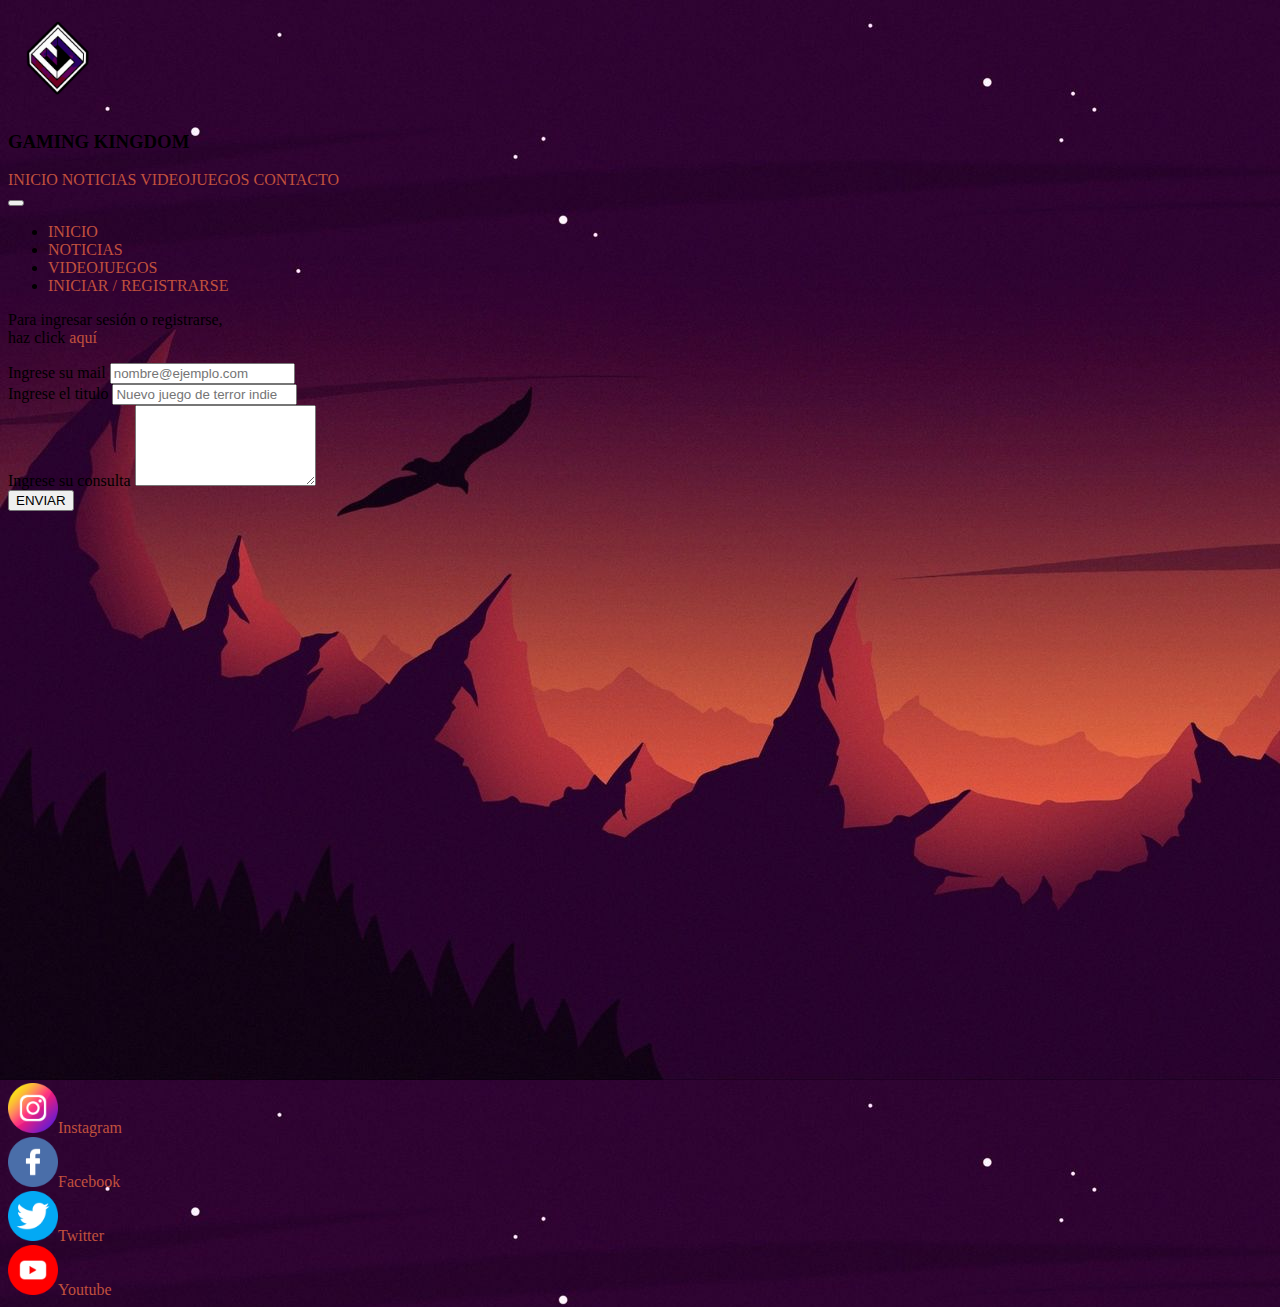
==== pages/contacto.html @ 9e29700c "probando git parte 2" ====
<!DOCTYPE html>
<html lang="en">
<head>
    <meta charset="UTF-8">
    <meta http-equiv="X-UA-Compatible" content="IE=edge">
    <meta name="viewport" content="width=device-width, initial-scale=1.0">
    <link href="https://cdn.jsdelivr.net/npm/bootstrap@5.1.3/dist/css/bootstrap.min.css" rel="stylesheet" integrity="sha384-1BmE4kWBq78iYhFldvKuhfTAU6auU8tT94WrHftjDbrCEXSU1oBoqyl2QvZ6jIW3" crossorigin="anonymous">
    <link rel="stylesheet" href="../css/styles.css">
    <link rel="shorcut icon" href="../img/logo.png">
    <title>CONTACTO</title>
</head>
<body>
    <header class="container-fluid">
        <div class="row align-items-center text-white">
            <div class="col-xxl-1 col-xl-1 col-2 text-center">
                <img height="100px" class="logo" src="../img/logo.png" alt="Logo de Gaming Kingdom">
            </div>
            <div class="col-xxl-3 col-xl-3 col-8 text-center ">
                <h3 class="fs-1">GAMING KINGDOM</h3>
            </div>
            <div class="d-none d-xl-flex col-xxl-6 col-xl-7 justify-content-between fs-2">
                <a href="../index.html">INICIO</a>
                <a href="./noticias.html">NOTICIAS</a>
                <a href="./videojuegos.html">VIDEOJUEGOS</a>
                <a href="./contacto.html">CONTACTO</a>
            </div>
            <div class="d-xxl-none d-xl-none col-2 dropdown dropstart d-flex justify-content-center">
                <nav class="navbar navbar-dark">
                <button class="navbar-toggler" type="button" id="dropdownMenuButton1" data-bs-toggle="dropdown" data-bs-target="#navbarToggleExternalContent" aria-controls="navbarToggleExternalContent" aria-expanded="false" aria-label="Toggle navigation">
                    <span class="navbar-toggler-icon"></span>
                </button>
                <ul class="dropdown-menu" aria-labelledby="dropdownMenuButton1">
                    <li><a class="dropdown-item" href="../index.html">INICIO</a></li>
                    <li><a class="dropdown-item" href="./noticias.html">NOTICIAS</a></li>
                    <li><a class="dropdown-item" href="./videojuegos.html">VIDEOJUEGOS</a></li>
                    <li><a class="dropdown-item" href="./ingreso-registro.html">INICIAR / REGISTRARSE</a></li>
                </ul>
                </nav>
            </div>
            <div class="d-none d-xxl-flex d-xl-flex col-xxl-2 col-xl-1 col-2 text-center justify-content-center">
                <p>Para ingresar sesión o registrarse, <br> haz click <a class="" href="./ingreso-registro.html">aquí</a></p>
            </div>
        </div>
    </header>
    <main class="container-fluid d-flex flex-column justify-content-center align-items-center fs-1 text-white">
        <div class="mb-3">
            <label for="mail" class="form-label">Ingrese su mail</label>
            <input type="email" class="form-control" id="mail" placeholder="nombre@ejemplo.com">
        </div>
        <div class="mb-3">
            <label for="titulo" class="form-label">Ingrese el titulo</label>
            <input type="email" class="form-control" id="titulo" placeholder="Nuevo juego de terror indie">
        </div>
        <div class="mb-3">
            <label for="texto" class="form-label">Ingrese su consulta</label>
            <textarea class="form-control" id="texto" rows="5"></textarea>
        </div>
        <button type="button" class="btn btn-dark">ENVIAR</button>
    </main>
    <footer class="container-fluid">
        <div class="row fs-3">
            <div class="col text-center"><a href="#"><img class="d-inline" height="50px" src="../img/instagram.png" alt="instagram"></a><a class="d-none d-lg-inline ms-2" href="#">Instagram</a></div>
            <div class="col text-center"><a href="#"><img class="d-inline" height="50px" src="../img/facebook.png" alt="facebook"></a><a class="d-none d-lg-inline ms-2" href="#">Facebook</a></div>
            <div class="col text-center"><a href="#"><img class="d-inline" height="50px" src="../img/twitter.png" alt="twitter"></a><a class="d-none d-lg-inline ms-2" href="#">Twitter</a></div>
            <div class="col text-center"><a href="#"><img class="d-inline" height="50px" src="../img/youtube.png" alt="youtube"></a><a class="d-none d-lg-inline ms-2" href="#">Youtube</a></div>
        </div>
    </footer>
    <script src="https://cdn.jsdelivr.net/npm/bootstrap@5.1.3/dist/js/bootstrap.bundle.min.js" integrity="sha384-ka7Sk0Gln4gmtz2MlQnikT1wXgYsOg+OMhuP+IlRH9sENBO0LRn5q+8nbTov4+1p" crossorigin="anonymous"></script>
</body>
</html>
---- css/styles.css ----
body {
  background-image: url("../img/fondo.jpg");
}

p a {
  color: #c1513d;
  text-decoration: none;
}

header a {
  color: #c1513d;
  text-decoration: none;
}
header a:hover {
  color: #7a2636;
}

main {
  height: 80vh;
}
main .noticias {
  height: 20vh;
  width: 80vw;
  background-image: url("../img/fondoNoticias.webp");
  background-repeat: no-repeat;
  background-attachment: fixed;
  background-position: center top;
}
main .videojuegos {
  background-image: url("../img/fondoVideojuegos.jpg");
  height: 20vh;
  width: 80vw;
  background-attachment: fixed;
  background-position: 50% 100%;
}
main .contacto {
  background-image: url("../img/fondoContacto.jpg");
  height: 20vh;
  width: 80vw;
  background-repeat: no-repeat;
  background-size: cover;
}

footer a {
  color: #c1513d;
  text-decoration: none;
}
footer a:hover {
  color: #7a2636;
}/*# sourceMappingURL=styles.css.map */
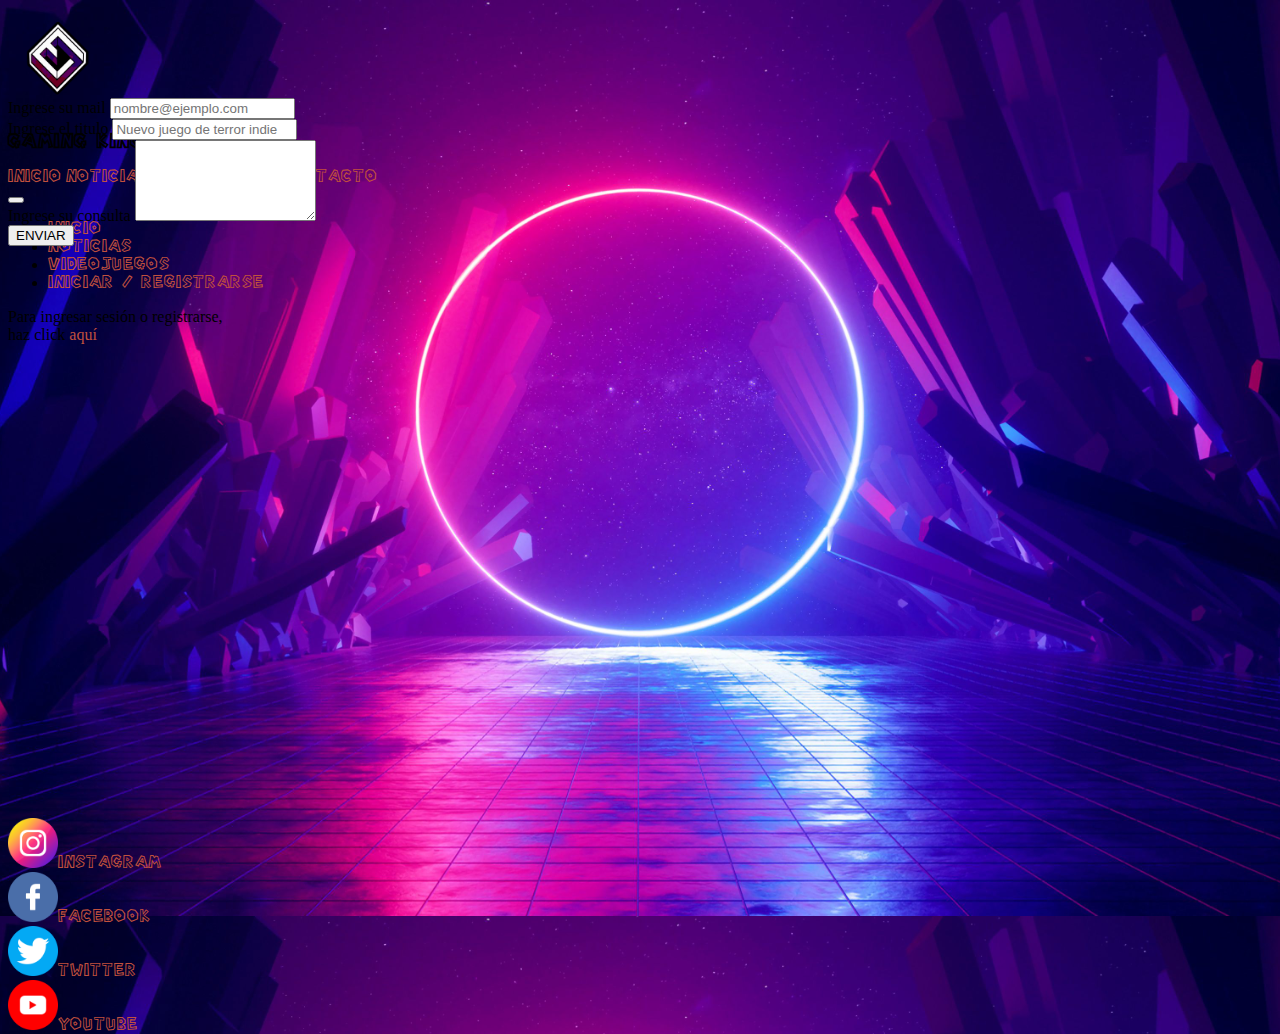
==== commit e373ac31: "primera act del proyecto" ====
--- a/pages/contacto.html
+++ b/pages/contacto.html
@@ -4,16 +4,18 @@
     <meta charset="UTF-8">
     <meta http-equiv="X-UA-Compatible" content="IE=edge">
     <meta name="viewport" content="width=device-width, initial-scale=1.0">
+    <meta name="description" content="Contacto de Gaming Kingdom">
+    <meta name="keywords" content="GAMING KINGDOM, GAMING, KINGDOM, E-SPORTS, CONTACTO">
     <link href="https://cdn.jsdelivr.net/npm/bootstrap@5.1.3/dist/css/bootstrap.min.css" rel="stylesheet" integrity="sha384-1BmE4kWBq78iYhFldvKuhfTAU6auU8tT94WrHftjDbrCEXSU1oBoqyl2QvZ6jIW3" crossorigin="anonymous">
     <link rel="stylesheet" href="../css/styles.css">
-    <link rel="shorcut icon" href="../img/logo.png">
+    <link rel="shorcut icon" href="../assets/img/logo.png">
     <title>CONTACTO</title>
 </head>
 <body>
     <header class="container-fluid">
         <div class="row align-items-center text-white">
             <div class="col-xxl-1 col-xl-1 col-2 text-center">
-                <img height="100px" class="logo" src="../img/logo.png" alt="Logo de Gaming Kingdom">
+                <img height="100px" class="logo" src="../assets/img/logo.png" alt="Logo de Gaming Kingdom">
             </div>
             <div class="col-xxl-3 col-xl-3 col-8 text-center ">
                 <h3 class="fs-1">GAMING KINGDOM</h3>
@@ -42,7 +44,7 @@
             </div>
         </div>
     </header>
-    <main class="container-fluid d-flex flex-column justify-content-center align-items-center fs-1 text-white">
+    <main id="mainContacto" class="container-fluid d-flex flex-column justify-content-center align-items-center fs-1 text-white">
         <div class="mb-3">
             <label for="mail" class="form-label">Ingrese su mail</label>
             <input type="email" class="form-control" id="mail" placeholder="nombre@ejemplo.com">
@@ -59,10 +61,10 @@
     </main>
     <footer class="container-fluid">
         <div class="row fs-3">
-            <div class="col text-center"><a href="#"><img class="d-inline" height="50px" src="../img/instagram.png" alt="instagram"></a><a class="d-none d-lg-inline ms-2" href="#">Instagram</a></div>
-            <div class="col text-center"><a href="#"><img class="d-inline" height="50px" src="../img/facebook.png" alt="facebook"></a><a class="d-none d-lg-inline ms-2" href="#">Facebook</a></div>
-            <div class="col text-center"><a href="#"><img class="d-inline" height="50px" src="../img/twitter.png" alt="twitter"></a><a class="d-none d-lg-inline ms-2" href="#">Twitter</a></div>
-            <div class="col text-center"><a href="#"><img class="d-inline" height="50px" src="../img/youtube.png" alt="youtube"></a><a class="d-none d-lg-inline ms-2" href="#">Youtube</a></div>
+            <div class="col text-center"><a href="#"><img class="d-inline" height="50px" src="../assets/img/instagram.png" alt="instagram"></a><a class="d-none d-lg-inline ms-2" href="#">Instagram</a></div>
+            <div class="col text-center"><a href="#"><img class="d-inline" height="50px" src="../assets/img/facebook.png" alt="facebook"></a><a class="d-none d-lg-inline ms-2" href="#">Facebook</a></div>
+            <div class="col text-center"><a href="#"><img class="d-inline" height="50px" src="../assets/img/twitter.png" alt="twitter"></a><a class="d-none d-lg-inline ms-2" href="#">Twitter</a></div>
+            <div class="col text-center"><a href="#"><img class="d-inline" height="50px" src="../assets/img/youtube.png" alt="youtube"></a><a class="d-none d-lg-inline ms-2" href="#">Youtube</a></div>
         </div>
     </footer>
     <script src="https://cdn.jsdelivr.net/npm/bootstrap@5.1.3/dist/js/bootstrap.bundle.min.js" integrity="sha384-ka7Sk0Gln4gmtz2MlQnikT1wXgYsOg+OMhuP+IlRH9sENBO0LRn5q+8nbTov4+1p" crossorigin="anonymous"></script>
--- a/css/styles.css
+++ b/css/styles.css
@@ -1,49 +1,68 @@
+@font-face {
+  font-family: "SuperMarioBros";
+  src: url("../assets/fuentes/SuperMarioBros.ttf") format("truetype");
+}
 body {
-  background-image: url("../img/fondo.jpg");
+  background-image: url("../assets/img/fondo.jpg");
+  background-size: cover;
+  background-position: center;
 }
 
-p a {
-  color: #c1513d;
-  text-decoration: none;
+header {
+  height: 10vh;
 }
-
+header h3 {
+  font-family: SuperMarioBros;
+}
 header a {
   color: #c1513d;
   text-decoration: none;
+  font-family: SuperMarioBros;
 }
 header a:hover {
   color: #7a2636;
+}
+header p a {
+  font-family: none;
 }
 
 main {
   height: 80vh;
 }
-main .noticias {
+
+#mainInicio #noticias {
   height: 20vh;
-  width: 80vw;
-  background-image: url("../img/fondoNoticias.webp");
-  background-repeat: no-repeat;
-  background-attachment: fixed;
-  background-position: center top;
+  width: 100%;
+  background-image: url("../assets/img/fondoNoticias.webp");
+  background-size: cover;
+  background-position: center;
 }
-main .videojuegos {
-  background-image: url("../img/fondoVideojuegos.jpg");
+#mainInicio #videojuegos {
+  background-image: url("../assets/img/fondoVideojuegos.jpg");
   height: 20vh;
-  width: 80vw;
-  background-attachment: fixed;
-  background-position: 50% 100%;
+  width: 100%;
+  background-size: cover;
+  background-position: center;
 }
-main .contacto {
-  background-image: url("../img/fondoContacto.jpg");
+#mainInicio #contacto {
+  background-image: url("../assets/img/fondoContacto.jpg");
   height: 20vh;
-  width: 80vw;
-  background-repeat: no-repeat;
+  width: 100%;
   background-size: cover;
+  background-position: center;
 }
 
+#mainIngreso-Registro #ingresar, #mainIngreso-Registro #registrar {
+  height: 80vh;
+}
+
+footer {
+  height: 10vh;
+}
 footer a {
   color: #c1513d;
   text-decoration: none;
+  font-family: SuperMarioBros;
 }
 footer a:hover {
   color: #7a2636;
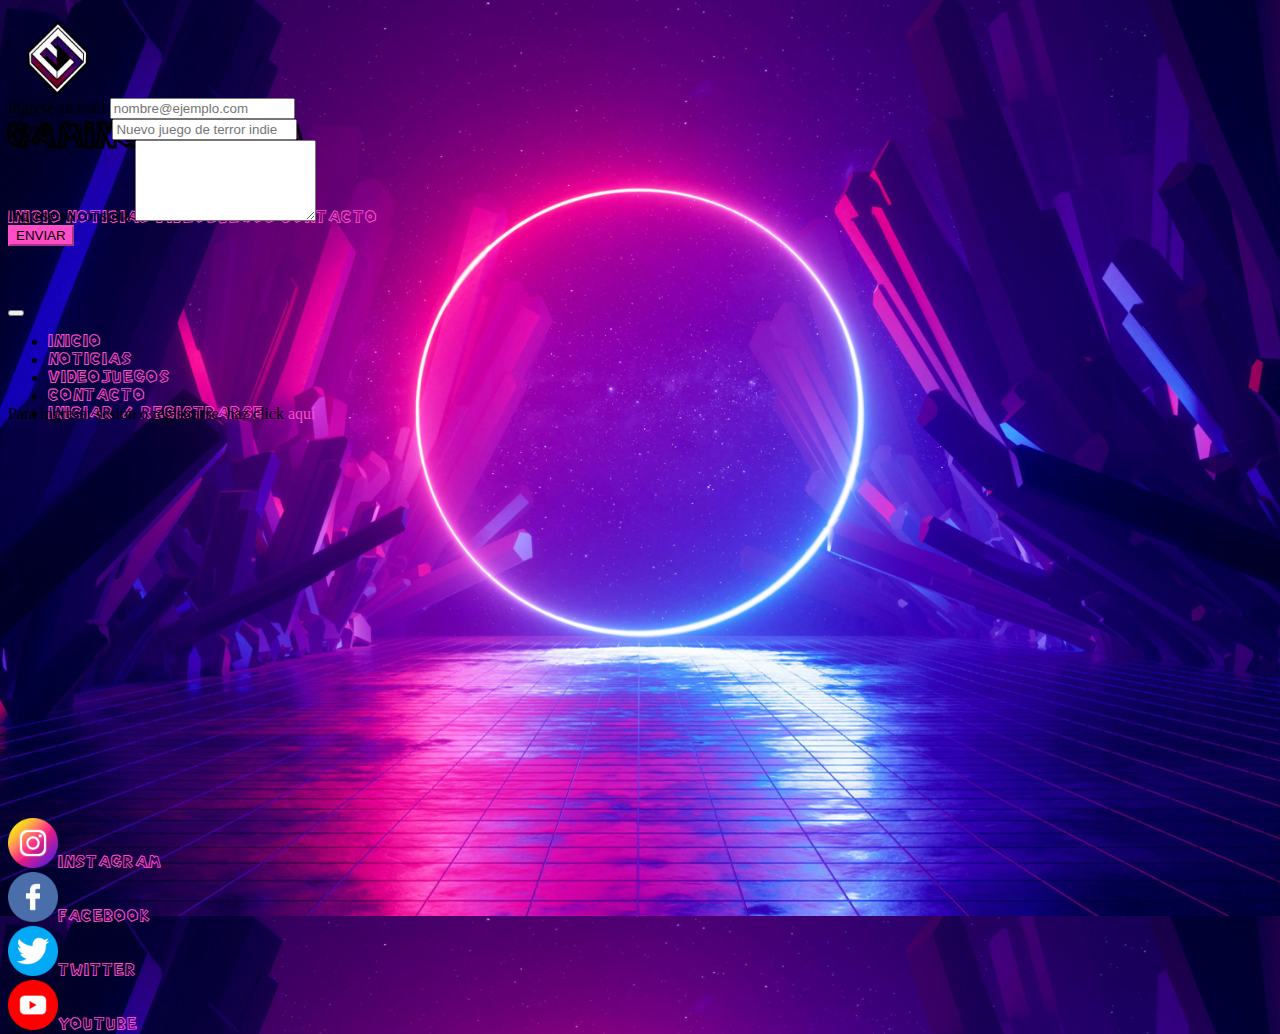
==== commit 6e585051: "3ra pre-entrega" ====
--- a/pages/contacto.html
+++ b/pages/contacto.html
@@ -14,46 +14,47 @@
 <body>
     <header class="container-fluid">
         <div class="row align-items-center text-white">
-            <div class="col-xxl-1 col-xl-1 col-2 text-center">
+            <div class="col-xxl-1 col-2 text-center d-flex align-items-center justify-content-center">
                 <img height="100px" class="logo" src="../assets/img/logo.png" alt="Logo de Gaming Kingdom">
             </div>
-            <div class="col-xxl-3 col-xl-3 col-8 text-center ">
-                <h3 class="fs-1">GAMING KINGDOM</h3>
+            <div class="col-xxl-3 col-8 text-center d-flex align-items-center justify-content-center">
+                <h1 class="fs-1">GAMING KINGDOM</h1>
             </div>
-            <div class="d-none d-xl-flex col-xxl-6 col-xl-7 justify-content-between fs-2">
+            <div class="d-none d-xxl-flex col-xxl-6 justify-content-between align-items-center fs-2">
                 <a href="../index.html">INICIO</a>
-                <a href="./noticias.html">NOTICIAS</a>
+                <a href="./noticias/1.html">NOTICIAS</a>
                 <a href="./videojuegos.html">VIDEOJUEGOS</a>
                 <a href="./contacto.html">CONTACTO</a>
             </div>
-            <div class="d-xxl-none d-xl-none col-2 dropdown dropstart d-flex justify-content-center">
+            <div class="d-xxl-none col-2 dropdown dropstart d-flex justify-content-center">
                 <nav class="navbar navbar-dark">
                 <button class="navbar-toggler" type="button" id="dropdownMenuButton1" data-bs-toggle="dropdown" data-bs-target="#navbarToggleExternalContent" aria-controls="navbarToggleExternalContent" aria-expanded="false" aria-label="Toggle navigation">
                     <span class="navbar-toggler-icon"></span>
                 </button>
                 <ul class="dropdown-menu" aria-labelledby="dropdownMenuButton1">
                     <li><a class="dropdown-item" href="../index.html">INICIO</a></li>
-                    <li><a class="dropdown-item" href="./noticias.html">NOTICIAS</a></li>
+                    <li><a class="dropdown-item" href="./noticias/1.html">NOTICIAS</a></li>
                     <li><a class="dropdown-item" href="./videojuegos.html">VIDEOJUEGOS</a></li>
+                    <li><a class="dropdown-item" href="./contacto.html">CONTACTO</a></li>
                     <li><a class="dropdown-item" href="./ingreso-registro.html">INICIAR / REGISTRARSE</a></li>
                 </ul>
                 </nav>
             </div>
-            <div class="d-none d-xxl-flex d-xl-flex col-xxl-2 col-xl-1 col-2 text-center justify-content-center">
-                <p>Para ingresar sesión o registrarse, <br> haz click <a class="" href="./ingreso-registro.html">aquí</a></p>
+            <div class="d-none d-xxl-flex col-xxl-2 col-2 text-center justify-content-center align-items-center">
+                <p>Para ingresar sesión o registrarse, haz click <a class="" href="./ingreso-registro.html">aquí</a></p>
             </div>
         </div>
     </header>
-    <main id="mainContacto" class="container-fluid d-flex flex-column justify-content-center align-items-center fs-1 text-white">
-        <div class="mb-3">
+    <main id="mainContacto" class="container d-flex flex-column justify-content-center fs-1 text-white text-center">
+        <div class="mb-5">
             <label for="mail" class="form-label">Ingrese su mail</label>
             <input type="email" class="form-control" id="mail" placeholder="nombre@ejemplo.com">
         </div>
-        <div class="mb-3">
+        <div class="mb-5">
             <label for="titulo" class="form-label">Ingrese el titulo</label>
             <input type="email" class="form-control" id="titulo" placeholder="Nuevo juego de terror indie">
         </div>
-        <div class="mb-3">
+        <div class="mb-5">
             <label for="texto" class="form-label">Ingrese su consulta</label>
             <textarea class="form-control" id="texto" rows="5"></textarea>
         </div>
--- a/css/styles.css
+++ b/css/styles.css
@@ -11,23 +11,46 @@
 header {
   height: 10vh;
 }
-header h3 {
+header div {
+  height: 100%;
+}
+header div #logo {
+  max-width: 100%;
+  max-height: 100%;
+}
+header h1 {
   font-family: SuperMarioBros;
 }
 header a {
-  color: #c1513d;
+  color: #ff4cc7;
   text-decoration: none;
   font-family: SuperMarioBros;
 }
 header a:hover {
-  color: #7a2636;
+  color: #aa3385;
 }
 header p a {
   font-family: none;
 }
 
+@media (max-width: 700px) {
+  header div #logo {
+    max-width: none;
+    max-height: none;
+    height: 85.19px;
+  }
+}
 main {
   height: 80vh;
+}
+
+.btn {
+  border-color: #ff4cc7;
+  background-color: #ff4cc7;
+}
+.btn:hover {
+  border-color: #aa3385;
+  background-color: #aa3385;
 }
 
 #mainInicio #noticias {
@@ -52,18 +75,75 @@
   background-position: center;
 }
 
-#mainIngreso-Registro #ingresar, #mainIngreso-Registro #registrar {
+@media (max-width: 575px) {
+  #mainInicio #noticias {
+    height: auto;
+  }
+  #mainInicio #videojuegos {
+    height: auto;
+  }
+  #mainInicio #contacto {
+    height: auto;
+  }
+}
+#mainIngreso-Registro #iniciar, #mainIngreso-Registro #registrar {
   height: 80vh;
+  max-width: 400px;
+}
+
+#mainNoticias .card {
+  width: 40rem;
+}
+#mainNoticias .card img {
+  height: 10rem;
+}
+#mainNoticias .card a {
+  text-decoration: none;
+  color: #6229d0;
+}
+#mainNoticias .page-item a {
+  color: #6229d0;
+}
+#mainNoticias .active a {
+  border-color: #6229d0;
+  background-color: #6229d0;
+  color: white;
+}
+
+#mainVideojuegos .card {
+  width: 40rem;
+}
+#mainVideojuegos .card img {
+  height: 10rem;
+}
+#mainVideojuegos .card a {
+  text-decoration: none;
+  color: #6229d0;
+}
+#mainVideojuegos .page-item a {
+  color: #6229d0;
+}
+#mainVideojuegos .active a {
+  border-color: #6229d0;
+  background-color: #6229d0;
+  color: white;
+}
+
+#mainContacto {
+  max-width: 600px;
 }
 
 footer {
   height: 10vh;
 }
-footer a {
-  color: #c1513d;
+footer .row {
+  height: 100%;
+}
+footer .row a {
+  color: #ff4cc7;
   text-decoration: none;
   font-family: SuperMarioBros;
 }
-footer a:hover {
-  color: #7a2636;
+footer .row a:hover {
+  color: #aa3385;
 }/*# sourceMappingURL=styles.css.map */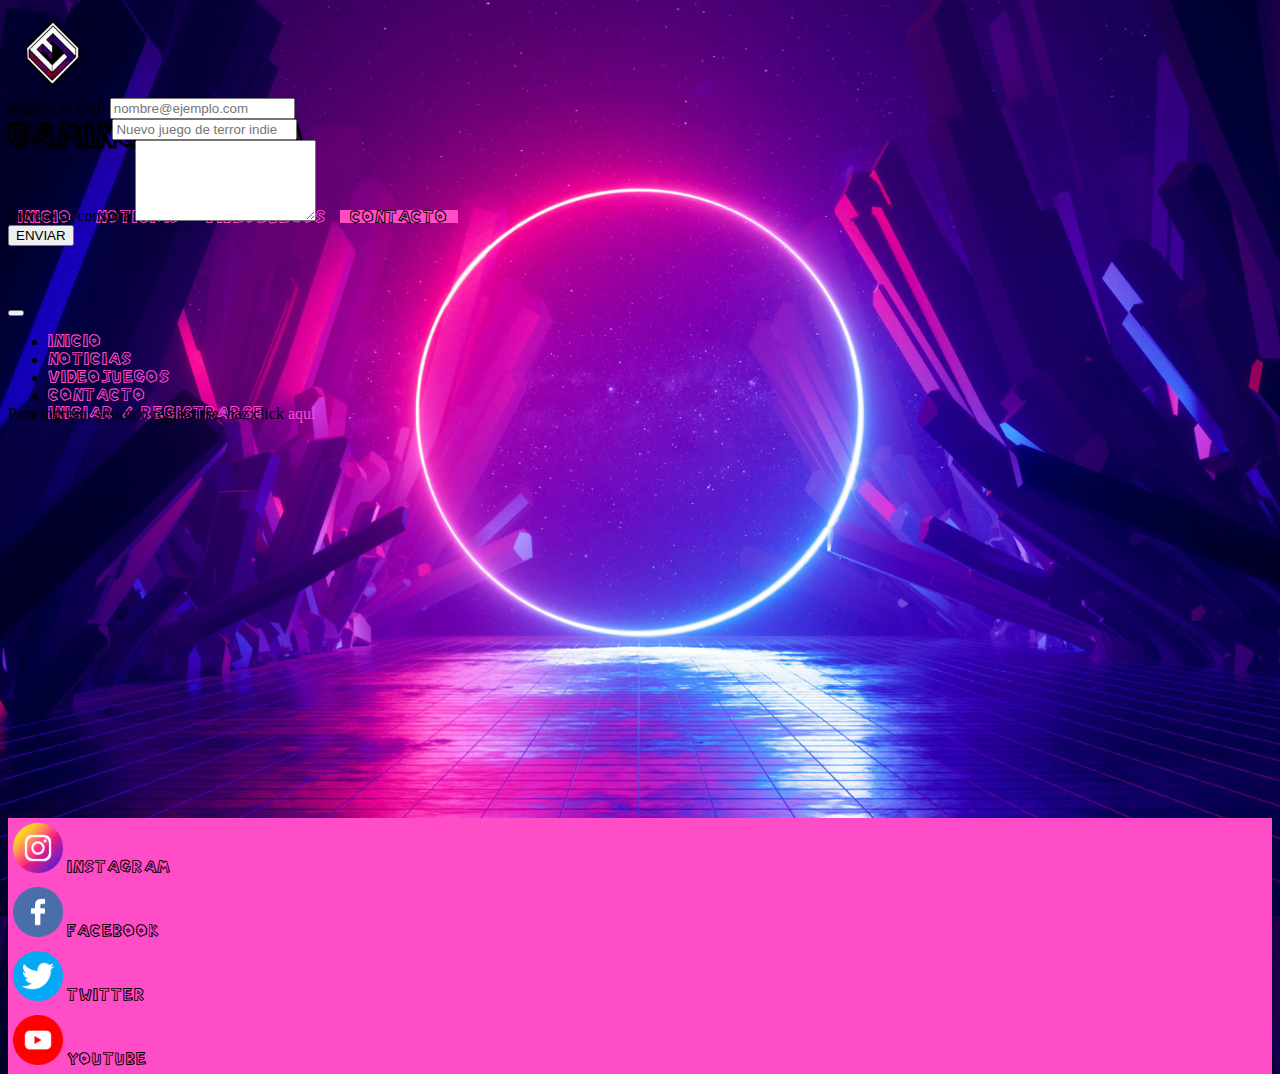
==== commit d4864266: "ultimas mejoras" ====
--- a/pages/contacto.html
+++ b/pages/contacto.html
@@ -13,18 +13,20 @@
 </head>
 <body>
     <header class="container-fluid">
-        <div class="row align-items-center text-white">
-            <div class="col-xxl-1 col-2 text-center d-flex align-items-center justify-content-center">
-                <img height="100px" class="logo" src="../assets/img/logo.png" alt="Logo de Gaming Kingdom">
+        <div class="row text-white">
+            <div class="col-xxl-1 col-3 d-flex justify-content-center">
+                <img id="logo" src="../assets/img/logo.png" alt="Logo de Gaming Kingdom">
             </div>
-            <div class="col-xxl-3 col-8 text-center d-flex align-items-center justify-content-center">
-                <h1 class="fs-1">GAMING KINGDOM</h1>
+            <div class="col-xxl-2 col-7 text-center d-flex justify-content-center align-items-center">
+                <h1>GAMING KINGDOM</h1>
             </div>
-            <div class="d-none d-xxl-flex col-xxl-6 justify-content-between align-items-center fs-2">
-                <a href="../index.html">INICIO</a>
-                <a href="./noticias/1.html">NOTICIAS</a>
-                <a href="./videojuegos.html">VIDEOJUEGOS</a>
-                <a href="./contacto.html">CONTACTO</a>
+            <div id="navegador" class="d-none d-xxl-flex col-xxl-7 justify-content-center align-items-center fs-2">
+                <div class="d-flex justify-content-between align-items-center">
+                    <a class="rounded-pill" href="../index.html">INICIO</a>
+                    <a class="rounded-pill" href="./noticias/1.html">NOTICIAS</a>
+                    <a class="rounded-pill" href="./videojuegos.html">VIDEOJUEGOS</a>
+                    <a class="rounded-pill activo" href="./contacto.html">CONTACTO</a>
+                </div>
             </div>
             <div class="d-xxl-none col-2 dropdown dropstart d-flex justify-content-center">
                 <nav class="navbar navbar-dark">
@@ -40,8 +42,8 @@
                 </ul>
                 </nav>
             </div>
-            <div class="d-none d-xxl-flex col-xxl-2 col-2 text-center justify-content-center align-items-center">
-                <p>Para ingresar sesión o registrarse, haz click <a class="" href="./ingreso-registro.html">aquí</a></p>
+            <div class="d-none d-xxl-flex col-xxl-2 col-2 justify-content-center align-items-center text-center">
+                <p>Para ingresar sesión o registrarse, haz click <a href="./ingreso-registro.html">aquí</a></p>
             </div>
         </div>
     </header>
@@ -58,14 +60,34 @@
             <label for="texto" class="form-label">Ingrese su consulta</label>
             <textarea class="form-control" id="texto" rows="5"></textarea>
         </div>
-        <button type="button" class="btn btn-dark">ENVIAR</button>
+        <button type="button" class="btn btn-dark align-self-center">ENVIAR</button>
     </main>
     <footer class="container-fluid">
         <div class="row fs-3">
-            <div class="col text-center"><a href="#"><img class="d-inline" height="50px" src="../assets/img/instagram.png" alt="instagram"></a><a class="d-none d-lg-inline ms-2" href="#">Instagram</a></div>
-            <div class="col text-center"><a href="#"><img class="d-inline" height="50px" src="../assets/img/facebook.png" alt="facebook"></a><a class="d-none d-lg-inline ms-2" href="#">Facebook</a></div>
-            <div class="col text-center"><a href="#"><img class="d-inline" height="50px" src="../assets/img/twitter.png" alt="twitter"></a><a class="d-none d-lg-inline ms-2" href="#">Twitter</a></div>
-            <div class="col text-center"><a href="#"><img class="d-inline" height="50px" src="../assets/img/youtube.png" alt="youtube"></a><a class="d-none d-lg-inline ms-2" href="#">Youtube</a></div>
+            <div class="col d-flex justify-content-center align-items-center">
+                <div class="redes rounded-pill">
+                    <a href="#"><img height="50px" src="../assets/img/instagram.png" alt="instagram"></a>
+                    <a class="link d-inline ms-2" href="#">Instagram</a>
+                </div>
+            </div>
+            <div class="col d-flex justify-content-center align-items-center">
+                <div class="redes rounded-pill">
+                    <a href="#"><img height="50px" src="../assets/img/facebook.png" alt="facebook"></a>
+                    <a class="link d-inline ms-2" href="#">Facebook</a>
+                </div>
+            </div>
+            <div class="col d-flex justify-content-center align-items-center">
+                <div class="redes rounded-pill">
+                    <a href="#"><img height="50px" src="../assets/img/twitter.png" alt="twitter"></a>
+                    <a class="link d-inline ms-2" href="#">Twitter</a>
+                </div>
+            </div>
+            <div class="col d-flex justify-content-center align-items-center">
+                <div class="redes rounded-pill">
+                    <a href="#"><img height="50px" src="../assets/img/youtube.png" alt="youtube"></a>
+                    <a class="link d-inline ms-2" href="#">Youtube</a>
+                </div>
+            </div>
         </div>
     </footer>
     <script src="https://cdn.jsdelivr.net/npm/bootstrap@5.1.3/dist/js/bootstrap.bundle.min.js" integrity="sha384-ka7Sk0Gln4gmtz2MlQnikT1wXgYsOg+OMhuP+IlRH9sENBO0LRn5q+8nbTov4+1p" crossorigin="anonymous"></script>
--- a/css/styles.css
+++ b/css/styles.css
@@ -18,8 +18,25 @@
   max-width: 100%;
   max-height: 100%;
 }
+header #navegador div {
+  width: 100%;
+}
+header #navegador div a {
+  height: 50%;
+  color: #ff4cc7;
+  padding-left: 10px;
+  padding-right: 10px;
+}
+header #navegador div a:hover {
+  color: white;
+}
+header #navegador div .activo {
+  background-color: #ff4cc7;
+  color: black !important;
+}
 header h1 {
   font-family: SuperMarioBros;
+  margin-bottom: 0 !important;
 }
 header a {
   color: #ff4cc7;
@@ -29,26 +46,24 @@
 header a:hover {
   color: #aa3385;
 }
+header p {
+  margin-bottom: 0 !important;
+}
 header p a {
   font-family: none;
 }
 
-@media (max-width: 700px) {
-  header div #logo {
-    max-width: none;
-    max-height: none;
-    height: 85.19px;
-  }
-}
 main {
   height: 80vh;
 }
-
-.btn {
+main #noticias, main #videojuegos, main #contacto {
+  border: 2px solid #ff4cc7;
+}
+main div .btn {
   border-color: #ff4cc7;
   background-color: #ff4cc7;
 }
-.btn:hover {
+main div .btn:hover {
   border-color: #aa3385;
   background-color: #aa3385;
 }
@@ -93,9 +108,10 @@
 
 #mainNoticias .card {
   width: 40rem;
+  height: 35rem;
 }
 #mainNoticias .card img {
-  height: 10rem;
+  height: 25rem;
 }
 #mainNoticias .card a {
   text-decoration: none;
@@ -110,23 +126,22 @@
   color: white;
 }
 
-#mainVideojuegos .card {
-  width: 40rem;
+#mainVideojuegos {
+  text-align: center;
+  color: white;
 }
-#mainVideojuegos .card img {
-  height: 10rem;
+#mainVideojuegos .carousel .carousel-item img {
+  max-width: 100%;
+  height: 40rem;
 }
-#mainVideojuegos .card a {
-  text-decoration: none;
-  color: #6229d0;
+#mainVideojuegos .btn {
+  color: black;
+  border-color: #ff4cc7;
+  background-color: #ff4cc7;
 }
-#mainVideojuegos .page-item a {
-  color: #6229d0;
-}
-#mainVideojuegos .active a {
-  border-color: #6229d0;
-  background-color: #6229d0;
-  color: white;
+#mainVideojuegos .btn:hover {
+  border-color: #aa3385;
+  background-color: #aa3385;
 }
 
 #mainContacto {
@@ -139,11 +154,27 @@
 footer .row {
   height: 100%;
 }
-footer .row a {
-  color: #ff4cc7;
+footer .row .redes {
+  background-color: #ff4cc7;
+  padding: 5px;
+}
+footer .row .redes a {
+  color: black;
   text-decoration: none;
   font-family: SuperMarioBros;
 }
-footer .row a:hover {
-  color: #aa3385;
+footer .row .redes a:hover {
+  color: white;
+}
+
+@media (max-width: 1080px) {
+  .redes {
+    background-color: transparent !important;
+  }
+  .redes img {
+    height: 75px;
+  }
+  .redes .link {
+    display: none !important;
+  }
 }/*# sourceMappingURL=styles.css.map */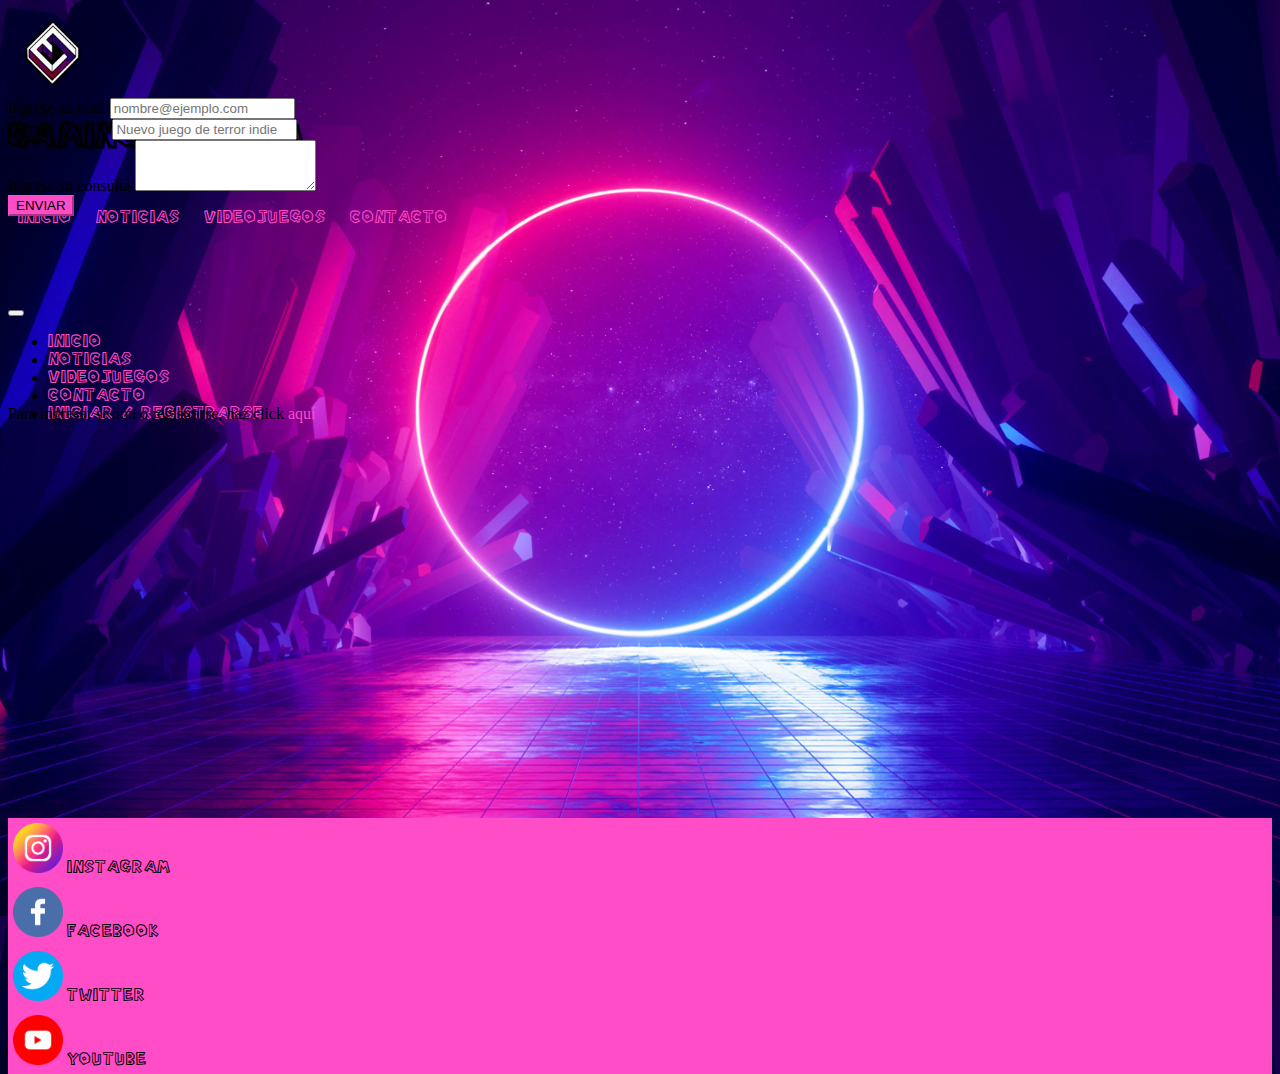
==== commit 63116f88: "otra act" ====
--- a/pages/contacto.html
+++ b/pages/contacto.html
@@ -17,7 +17,7 @@
             <div class="col-xxl-1 col-3 d-flex justify-content-center">
                 <img id="logo" src="../assets/img/logo.png" alt="Logo de Gaming Kingdom">
             </div>
-            <div class="col-xxl-2 col-7 text-center d-flex justify-content-center align-items-center">
+            <div class="col-xxl-2 col-6 text-center d-flex justify-content-center align-items-center">
                 <h1>GAMING KINGDOM</h1>
             </div>
             <div id="navegador" class="d-none d-xxl-flex col-xxl-7 justify-content-center align-items-center fs-2">
@@ -28,7 +28,7 @@
                     <a class="rounded-pill activo" href="./contacto.html">CONTACTO</a>
                 </div>
             </div>
-            <div class="d-xxl-none col-2 dropdown dropstart d-flex justify-content-center">
+            <div class="d-xxl-none col-3 dropdown dropstart d-flex justify-content-center">
                 <nav class="navbar navbar-dark">
                 <button class="navbar-toggler" type="button" id="dropdownMenuButton1" data-bs-toggle="dropdown" data-bs-target="#navbarToggleExternalContent" aria-controls="navbarToggleExternalContent" aria-expanded="false" aria-label="Toggle navigation">
                     <span class="navbar-toggler-icon"></span>
@@ -47,18 +47,18 @@
             </div>
         </div>
     </header>
-    <main id="mainContacto" class="container d-flex flex-column justify-content-center fs-1 text-white text-center">
-        <div class="mb-5">
+    <main id="mainContacto" class="container d-flex flex-column justify-content-center fs-2 text-white text-center">
+        <div class="mb-3">
             <label for="mail" class="form-label">Ingrese su mail</label>
             <input type="email" class="form-control" id="mail" placeholder="nombre@ejemplo.com">
         </div>
-        <div class="mb-5">
+        <div class="mb-3">
             <label for="titulo" class="form-label">Ingrese el titulo</label>
             <input type="email" class="form-control" id="titulo" placeholder="Nuevo juego de terror indie">
         </div>
-        <div class="mb-5">
+        <div class="mb-3">
             <label for="texto" class="form-label">Ingrese su consulta</label>
-            <textarea class="form-control" id="texto" rows="5"></textarea>
+            <textarea class="form-control" id="texto" rows="3"></textarea>
         </div>
         <button type="button" class="btn btn-dark align-self-center">ENVIAR</button>
     </main>
--- a/css/styles.css
+++ b/css/styles.css
@@ -30,10 +30,6 @@
 header #navegador div a:hover {
   color: white;
 }
-header #navegador div .activo {
-  background-color: #ff4cc7;
-  color: black !important;
-}
 header h1 {
   font-family: SuperMarioBros;
   margin-bottom: 0 !important;
@@ -60,6 +56,7 @@
   border: 2px solid #ff4cc7;
 }
 main div .btn {
+  color: black;
   border-color: #ff4cc7;
   background-color: #ff4cc7;
 }
@@ -130,9 +127,9 @@
   text-align: center;
   color: white;
 }
-#mainVideojuegos .carousel .carousel-item img {
-  max-width: 100%;
-  height: 40rem;
+#mainVideojuegos .carousel-inner {
+  height: 60vh;
+  width: 80vw;
 }
 #mainVideojuegos .btn {
   color: black;
@@ -143,9 +140,21 @@
   border-color: #aa3385;
   background-color: #aa3385;
 }
+#mainVideojuegos #overwatch2 p {
+  margin-bottom: 50px;
+}
 
 #mainContacto {
-  max-width: 600px;
+  max-width: 700px;
+}
+#mainContacto .btn {
+  color: black;
+  border-color: #ff4cc7;
+  background-color: #ff4cc7;
+}
+#mainContacto .btn:hover {
+  border-color: #aa3385;
+  background-color: #aa3385;
 }
 
 footer {
@@ -171,9 +180,6 @@
   .redes {
     background-color: transparent !important;
   }
-  .redes img {
-    height: 75px;
-  }
   .redes .link {
     display: none !important;
   }
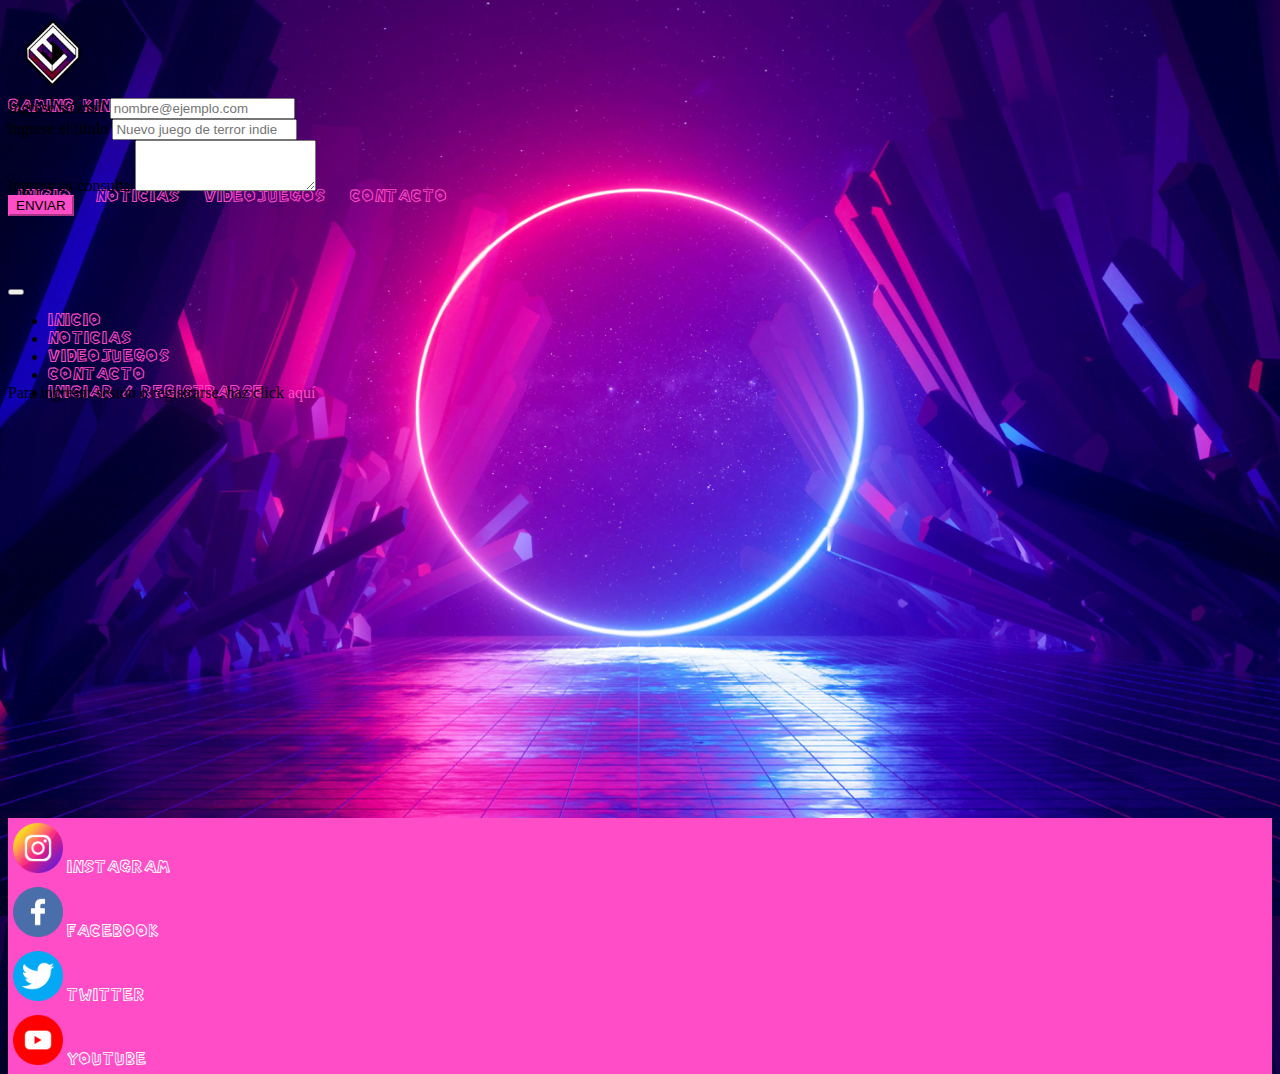
==== commit aba8eaa0: "footer blanco y gaming kingdom con medida relativa" ====
--- a/pages/contacto.html
+++ b/pages/contacto.html
@@ -17,8 +17,8 @@
             <div class="col-xxl-1 col-3 d-flex justify-content-center">
                 <img id="logo" src="../assets/img/logo.png" alt="Logo de Gaming Kingdom">
             </div>
-            <div class="col-xxl-2 col-6 text-center d-flex justify-content-center align-items-center">
-                <h1>GAMING KINGDOM</h1>
+            <div class="col-xxl-2 col-6 text-center d-flex justify-content-center align-items-center fs-2">
+                <a>GAMING KINGDOM</a>
             </div>
             <div id="navegador" class="d-none d-xxl-flex col-xxl-7 justify-content-center align-items-center fs-2">
                 <div class="d-flex justify-content-between align-items-center">
@@ -42,7 +42,7 @@
                 </ul>
                 </nav>
             </div>
-            <div class="d-none d-xxl-flex col-xxl-2 col-2 justify-content-center align-items-center text-center">
+            <div class="d-none d-xxl-flex col-xxl-2 justify-content-center align-items-center text-center">
                 <p>Para ingresar sesión o registrarse, haz click <a href="./ingreso-registro.html">aquí</a></p>
             </div>
         </div>
--- a/css/styles.css
+++ b/css/styles.css
@@ -29,10 +29,6 @@
 }
 header #navegador div a:hover {
   color: white;
-}
-header h1 {
-  font-family: SuperMarioBros;
-  margin-bottom: 0 !important;
 }
 header a {
   color: #ff4cc7;
@@ -131,6 +127,10 @@
   height: 60vh;
   width: 80vw;
 }
+#mainVideojuegos .carousel-inner img {
+  height: 60vh;
+  width: 100%;
+}
 #mainVideojuegos .btn {
   color: black;
   border-color: #ff4cc7;
@@ -168,12 +168,12 @@
   padding: 5px;
 }
 footer .row .redes a {
-  color: black;
+  color: white;
   text-decoration: none;
   font-family: SuperMarioBros;
 }
 footer .row .redes a:hover {
-  color: white;
+  color: black;
 }
 
 @media (max-width: 1080px) {
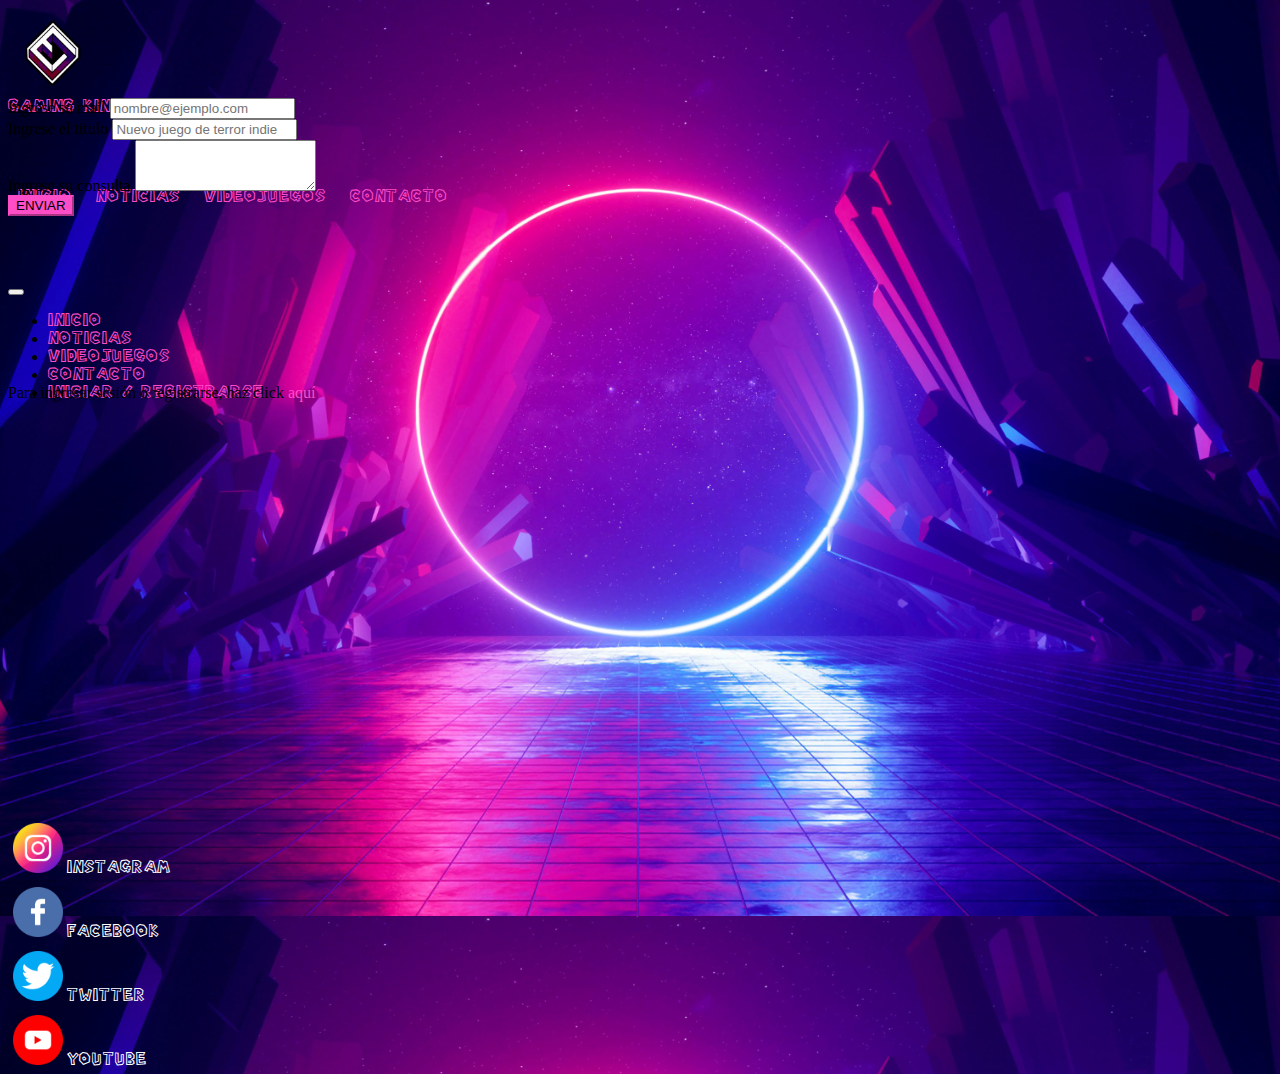
==== commit 353ab511: "linkeado todo perfectamente" ====
--- a/pages/contacto.html
+++ b/pages/contacto.html
@@ -24,7 +24,7 @@
                 <div class="d-flex justify-content-between align-items-center">
                     <a class="rounded-pill" href="../index.html">INICIO</a>
                     <a class="rounded-pill" href="./noticias/1.html">NOTICIAS</a>
-                    <a class="rounded-pill" href="./videojuegos.html">VIDEOJUEGOS</a>
+                    <a class="rounded-pill" href="./videojuegos/principal.html">VIDEOJUEGOS</a>
                     <a class="rounded-pill activo" href="./contacto.html">CONTACTO</a>
                 </div>
             </div>
@@ -36,7 +36,7 @@
                 <ul class="dropdown-menu" aria-labelledby="dropdownMenuButton1">
                     <li><a class="dropdown-item" href="../index.html">INICIO</a></li>
                     <li><a class="dropdown-item" href="./noticias/1.html">NOTICIAS</a></li>
-                    <li><a class="dropdown-item" href="./videojuegos.html">VIDEOJUEGOS</a></li>
+                    <li><a class="dropdown-item" href="./videojuegos/principal.html">VIDEOJUEGOS</a></li>
                     <li><a class="dropdown-item" href="./contacto.html">CONTACTO</a></li>
                     <li><a class="dropdown-item" href="./ingreso-registro.html">INICIAR / REGISTRARSE</a></li>
                 </ul>
--- a/css/styles.css
+++ b/css/styles.css
@@ -119,29 +119,89 @@
   color: white;
 }
 
-#mainVideojuegos {
+#mainVideojuegosPrincipal {
   text-align: center;
   color: white;
 }
-#mainVideojuegos .carousel-inner {
+#mainVideojuegosPrincipal .carousel-inner {
   height: 60vh;
   width: 80vw;
 }
-#mainVideojuegos .carousel-inner img {
+#mainVideojuegosPrincipal .carousel-inner img {
   height: 60vh;
   width: 100%;
 }
-#mainVideojuegos .btn {
+#mainVideojuegosPrincipal .btn {
   color: black;
   border-color: #ff4cc7;
   background-color: #ff4cc7;
 }
-#mainVideojuegos .btn:hover {
+#mainVideojuegosPrincipal .btn:hover {
   border-color: #aa3385;
   background-color: #aa3385;
 }
-#mainVideojuegos #overwatch2 p {
+#mainVideojuegosPrincipal #overwatch2 p {
   margin-bottom: 50px;
+}
+
+#mainVideojuegosExplorar .row {
+  width: 100%;
+  height: 100%;
+}
+#mainVideojuegosExplorar .row .genero {
+  border: solid 1px white;
+  height: 90%;
+  width: 100%;
+}
+#mainVideojuegosExplorar .row .genero a {
+  border: solid 1px black;
+  background-color: white;
+  text-decoration: none;
+  color: black;
+  padding: 0.3rem;
+}
+#mainVideojuegosExplorar .row .genero a:hover {
+  background-color: rgb(221, 221, 221);
+}
+#mainVideojuegosExplorar .row #accion {
+  background-image: url("../assets/videojuegosImg/god-of-war.jpg");
+  background-size: cover;
+  background-position: center;
+}
+#mainVideojuegosExplorar .row #derol {
+  background-image: url("../assets/videojuegosImg/clue-cluedo.jpg");
+  background-size: cover;
+  background-position: center;
+}
+#mainVideojuegosExplorar .row #estrategia {
+  background-image: url("../assets/videojuegosImg/starcraft2.jpg");
+  background-size: cover;
+  background-position: center;
+}
+#mainVideojuegosExplorar .row #deportes {
+  background-image: url("../assets/videojuegosImg/fifa22.jpg");
+  background-size: cover;
+  background-position: center;
+}
+#mainVideojuegosExplorar .row #aventura {
+  background-image: url("../assets/videojuegosImg/minecraft.jpg");
+  background-size: cover;
+  background-position: center;
+}
+#mainVideojuegosExplorar .row #terror {
+  background-image: url("../assets/videojuegosImg/outlast.jpg");
+  background-size: cover;
+  background-position: center;
+}
+#mainVideojuegosExplorar .row #carreras {
+  background-image: url("../assets/videojuegosImg/grid.avif");
+  background-size: cover;
+  background-position: center;
+}
+#mainVideojuegosExplorar .row #simulacion {
+  background-image: url("../assets/videojuegosImg/sims4.jpg");
+  background-size: cover;
+  background-position: center;
 }
 
 #mainContacto {
@@ -164,7 +224,6 @@
   height: 100%;
 }
 footer .row .redes {
-  background-color: #ff4cc7;
   padding: 5px;
 }
 footer .row .redes a {
@@ -177,10 +236,17 @@
 }
 
 @media (max-width: 1080px) {
-  .redes {
-    background-color: transparent !important;
-  }
   .redes .link {
     display: none !important;
   }
+}
+@media (max-width: 350px) {
+  .redes img {
+    height: 40px !important;
+  }
+}
+@media (max-width: 300px) {
+  .redes img {
+    height: 25px !important;
+  }
 }/*# sourceMappingURL=styles.css.map */